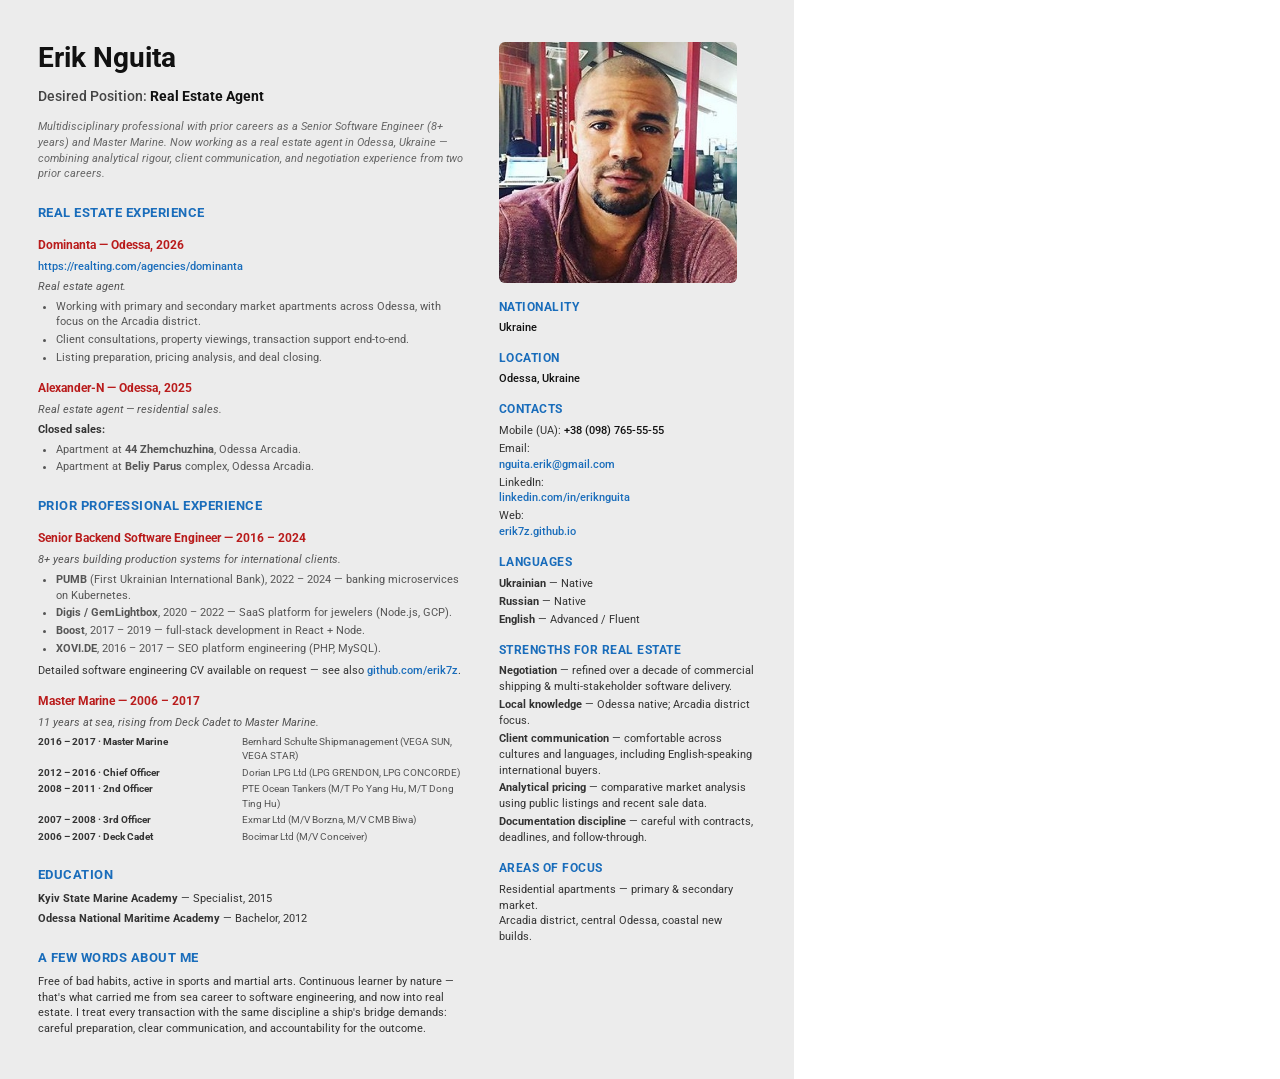
==== docs/nguita_erik_realty_agent.html @ 49d54cf5 "feat(cv): add real estate agent CV and second download link Add a new realty-agent CV at docs/nguita" ====
<!DOCTYPE html>
<html lang="en">
<head>
<meta charset="utf-8" />
<title>Erik Nguita | Real Estate Agent CV</title>
<link href="https://fonts.googleapis.com/css?family=Roboto:300,400,500,700&display=swap" rel="stylesheet" />
<style>
  @page { size: A4; margin: 0; }
  * { box-sizing: border-box; }
  html, body { margin: 0; padding: 0; }
  body {
    font-family: 'Roboto', Arial, sans-serif;
    font-size: 11px;
    line-height: 1.45;
    color: #333;
    background: #ffffff;
  }
  .page {
    width: 21cm;
    background: #ececec;
    display: grid;
    grid-template-columns: 1fr 6.8cm;
    padding: 1cm 1cm 1cm 1cm;
    gap: 0.8cm;
    page-break-after: avoid;
  }
  .main h1 {
    font-size: 28px;
    font-weight: 700;
    margin: 0 0 8px 0;
    color: #111;
  }
  .main .desired {
    font-size: 14px;
    margin: 0 0 12px 0;
    color: #444;
  }
  .main .desired strong { font-weight: 500; }
  .main .desired b { font-weight: 700; color: #111; }
  .intro {
    color: #666;
    margin: 0 0 10px 0;
    font-style: italic;
  }
  .main h2 {
    color: #1a6dbb;
    font-size: 13px;
    font-weight: 700;
    letter-spacing: 0.5px;
    margin: 22px 0 6px 0;
    text-transform: uppercase;
  }
  .main h3 {
    color: #b91c1c;
    font-size: 12px;
    font-weight: 700;
    margin: 14px 0 4px 0;
  }
  .main a { color: #1a6dbb; text-decoration: none; font-weight: 500; }
  .main p { margin: 4px 0; }
  .main ul { margin: 4px 0 6px 0; padding-left: 18px; color: #555; }
  .main ul li { margin-bottom: 2px; }
  .meta { color: #555; font-style: italic; margin: 2px 0 6px 0; }
  .deal-list { color: #555; }
  .deal-list strong { color: #333; }

  .sidebar {
    background: transparent;
    padding-top: 4px;
  }
  .sidebar img.photo {
    width: 100%;
    max-width: 6.3cm;
    border-radius: 6px;
    display: block;
    margin: 0 0 16px 0;
    object-fit: cover;
  }
  .sidebar h4 {
    color: #1a6dbb;
    font-size: 12px;
    font-weight: 700;
    letter-spacing: 0.5px;
    margin: 14px 0 4px 0;
    text-transform: uppercase;
  }
  .sidebar p { margin: 2px 0; }
  .sidebar a { color: #1a6dbb; text-decoration: none; font-weight: 500; }
  .sidebar .label { color: #333; }
  .sidebar .value { color: #111; font-weight: 500; }

  .marine-career { font-size: 10px; }
  .marine-career .row { display: grid; grid-template-columns: 5.2cm 1fr; column-gap: 8px; margin-bottom: 2px; color: #555; }
  .marine-career .row b { color: #333; }

  .footer-note { color: #888; font-size: 10px; margin-top: 14px; font-style: italic; }
</style>
</head>
<body>
<div class="page">
  <div class="main">
    <h1>Erik Nguita</h1>
    <p class="desired"><strong>Desired Position:</strong> <b>Real Estate Agent</b></p>
    <p class="intro">
      Multidisciplinary professional with prior careers as a Senior Software Engineer
      (8+ years) and Master Marine. Now working as a real estate agent in Odessa,
      Ukraine — combining analytical rigour, client communication, and
      negotiation experience from two prior careers.
    </p>

    <h2>Real Estate Experience</h2>

    <h3>Dominanta — Odessa, 2026</h3>
    <p><a href="https://realting.com/agencies/dominanta">https://realting.com/agencies/dominanta</a></p>
    <p class="meta">Real estate agent.</p>
    <ul>
      <li>Working with primary and secondary market apartments across Odessa, with focus on the Arcadia district.</li>
      <li>Client consultations, property viewings, transaction support end-to-end.</li>
      <li>Listing preparation, pricing analysis, and deal closing.</li>
    </ul>

    <h3>Alexander-N — Odessa, 2025</h3>
    <p class="meta">Real estate agent — residential sales.</p>
    <p class="deal-list"><strong>Closed sales:</strong></p>
    <ul>
      <li>Apartment at <strong>44 Zhemchuzhina</strong>, Odessa Arcadia.</li>
      <li>Apartment at <strong>Beliy Parus</strong> complex, Odessa Arcadia.</li>
    </ul>

    <h2>Prior Professional Experience</h2>

    <h3>Senior Backend Software Engineer — 2016 – 2024</h3>
    <p class="meta">8+ years building production systems for international clients.</p>
    <ul>
      <li><b>PUMB</b> (First Ukrainian International Bank), 2022 – 2024 — banking microservices on Kubernetes.</li>
      <li><b>Digis / GemLightbox</b>, 2020 – 2022 — SaaS platform for jewelers (Node.js, GCP).</li>
      <li><b>Boost</b>, 2017 – 2019 — full-stack development in React + Node.</li>
      <li><b>XOVI.DE</b>, 2016 – 2017 — SEO platform engineering (PHP, MySQL).</li>
    </ul>
    <p>Detailed software engineering CV available on request — see also
       <a href="https://github.com/erik7z">github.com/erik7z</a>.</p>

    <h3>Master Marine — 2006 – 2017</h3>
    <p class="meta">11 years at sea, rising from Deck Cadet to Master Marine.</p>
    <div class="marine-career">
      <div class="row"><div><b>2016 – 2017 · Master Marine</b></div><div>Bernhard Schulte Shipmanagement (VEGA SUN, VEGA STAR)</div></div>
      <div class="row"><div><b>2012 – 2016 · Chief Officer</b></div><div>Dorian LPG Ltd (LPG GRENDON, LPG CONCORDE)</div></div>
      <div class="row"><div><b>2008 – 2011 · 2nd Officer</b></div><div>PTE Ocean Tankers (M/T Po Yang Hu, M/T Dong Ting Hu)</div></div>
      <div class="row"><div><b>2007 – 2008 · 3rd Officer</b></div><div>Exmar Ltd (M/V Borzna, M/V CMB Biwa)</div></div>
      <div class="row"><div><b>2006 – 2007 · Deck Cadet</b></div><div>Bocimar Ltd (M/V Conceiver)</div></div>
    </div>

    <h2>Education</h2>
    <p><b>Kyiv State Marine Academy</b> — Specialist, 2015</p>
    <p><b>Odessa National Maritime Academy</b> — Bachelor, 2012</p>

    <h2>A Few Words About Me</h2>
    <p>Free of bad habits, active in sports and martial arts. Continuous learner
    by nature — that's what carried me from sea career to software engineering,
    and now into real estate. I treat every transaction with the same
    discipline a ship's bridge demands: careful preparation, clear
    communication, and accountability for the outcome.</p>

  </div>
  <div class="sidebar">
    <img src="../eriknguita.jpg" alt="Erik Nguita" class="photo" />

    <h4>Nationality</h4>
    <p class="value">Ukraine</p>

    <h4>Location</h4>
    <p class="value">Odessa, Ukraine</p>

    <h4>Contacts</h4>
    <p><span class="label">Mobile (UA):</span> <span class="value">+38 (098) 765-55-55</span></p>
    <p><span class="label">Email:</span><br/><a href="mailto:nguita.erik@gmail.com">nguita.erik@gmail.com</a></p>
    <p><span class="label">LinkedIn:</span><br/><a href="https://linkedin.com/in/eriknguita">linkedin.com/in/eriknguita</a></p>
    <p><span class="label">Web:</span><br/><a href="https://erik7z.github.io">erik7z.github.io</a></p>

    <h4>Languages</h4>
    <p><b>Ukrainian</b> — Native</p>
    <p><b>Russian</b> — Native</p>
    <p><b>English</b> — Advanced / Fluent</p>

    <h4>Strengths for Real Estate</h4>
    <p><b>Negotiation</b> — refined over a decade of commercial shipping &amp; multi-stakeholder software delivery.</p>
    <p><b>Local knowledge</b> — Odessa native; Arcadia district focus.</p>
    <p><b>Client communication</b> — comfortable across cultures and languages, including English-speaking international buyers.</p>
    <p><b>Analytical pricing</b> — comparative market analysis using public listings and recent sale data.</p>
    <p><b>Documentation discipline</b> — careful with contracts, deadlines, and follow-through.</p>

    <h4>Areas of Focus</h4>
    <p>Residential apartments — primary &amp; secondary market.<br/>
       Arcadia district, central Odessa, coastal new builds.</p>

  </div>
</div>
</body>
</html>
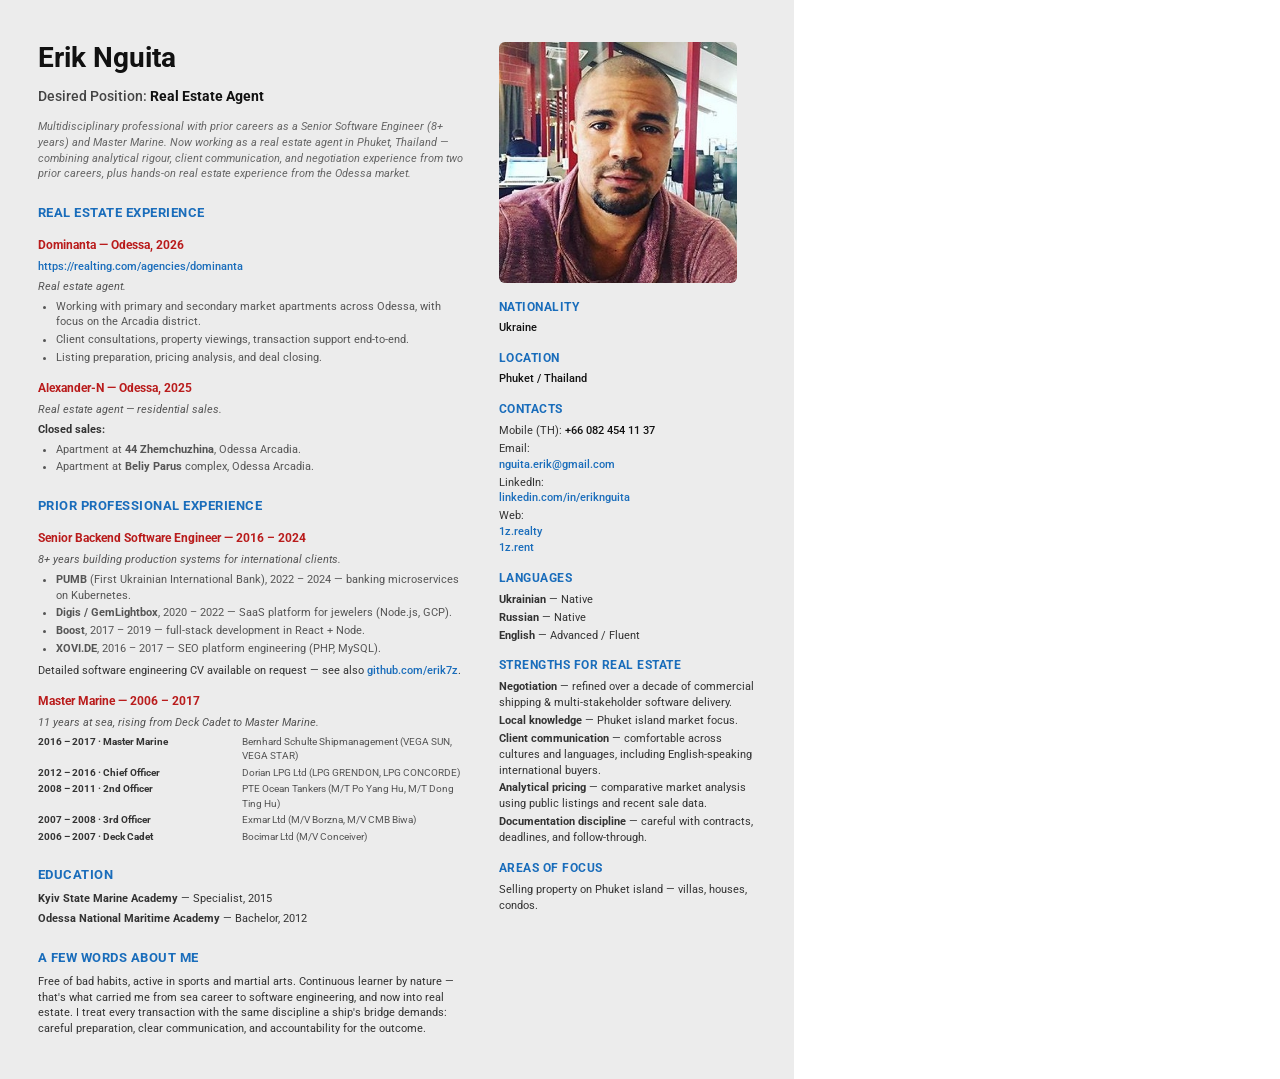
==== commit cee2c8fe: "docs(cv): relocate realty CV to Phuket; update mobile, websites, focus - Location: Phuket / Thailand" ====
--- a/docs/nguita_erik_realty_agent.html
+++ b/docs/nguita_erik_realty_agent.html
@@ -103,9 +103,10 @@
     <p class="desired"><strong>Desired Position:</strong> <b>Real Estate Agent</b></p>
     <p class="intro">
       Multidisciplinary professional with prior careers as a Senior Software Engineer
-      (8+ years) and Master Marine. Now working as a real estate agent in Odessa,
-      Ukraine — combining analytical rigour, client communication, and
-      negotiation experience from two prior careers.
+      (8+ years) and Master Marine. Now working as a real estate agent in Phuket,
+      Thailand — combining analytical rigour, client communication, and
+      negotiation experience from two prior careers, plus hands-on real estate
+      experience from the Odessa market.
     </p>
 
     <h2>Real Estate Experience</h2>
@@ -169,13 +170,13 @@
     <p class="value">Ukraine</p>
 
     <h4>Location</h4>
-    <p class="value">Odessa, Ukraine</p>
+    <p class="value">Phuket / Thailand</p>
 
     <h4>Contacts</h4>
-    <p><span class="label">Mobile (UA):</span> <span class="value">+38 (098) 765-55-55</span></p>
+    <p><span class="label">Mobile (TH):</span> <span class="value">+66 082 454 11 37</span></p>
     <p><span class="label">Email:</span><br/><a href="mailto:nguita.erik@gmail.com">nguita.erik@gmail.com</a></p>
     <p><span class="label">LinkedIn:</span><br/><a href="https://linkedin.com/in/eriknguita">linkedin.com/in/eriknguita</a></p>
-    <p><span class="label">Web:</span><br/><a href="https://erik7z.github.io">erik7z.github.io</a></p>
+    <p><span class="label">Web:</span><br/><a href="https://1z.realty">1z.realty</a><br/><a href="https://1z.rent">1z.rent</a></p>
 
     <h4>Languages</h4>
     <p><b>Ukrainian</b> — Native</p>
@@ -184,14 +185,13 @@
 
     <h4>Strengths for Real Estate</h4>
     <p><b>Negotiation</b> — refined over a decade of commercial shipping &amp; multi-stakeholder software delivery.</p>
-    <p><b>Local knowledge</b> — Odessa native; Arcadia district focus.</p>
+    <p><b>Local knowledge</b> — Phuket island market focus.</p>
     <p><b>Client communication</b> — comfortable across cultures and languages, including English-speaking international buyers.</p>
     <p><b>Analytical pricing</b> — comparative market analysis using public listings and recent sale data.</p>
     <p><b>Documentation discipline</b> — careful with contracts, deadlines, and follow-through.</p>
 
     <h4>Areas of Focus</h4>
-    <p>Residential apartments — primary &amp; secondary market.<br/>
-       Arcadia district, central Odessa, coastal new builds.</p>
+    <p>Selling property on Phuket island — villas, houses, condos.</p>
 
   </div>
 </div>
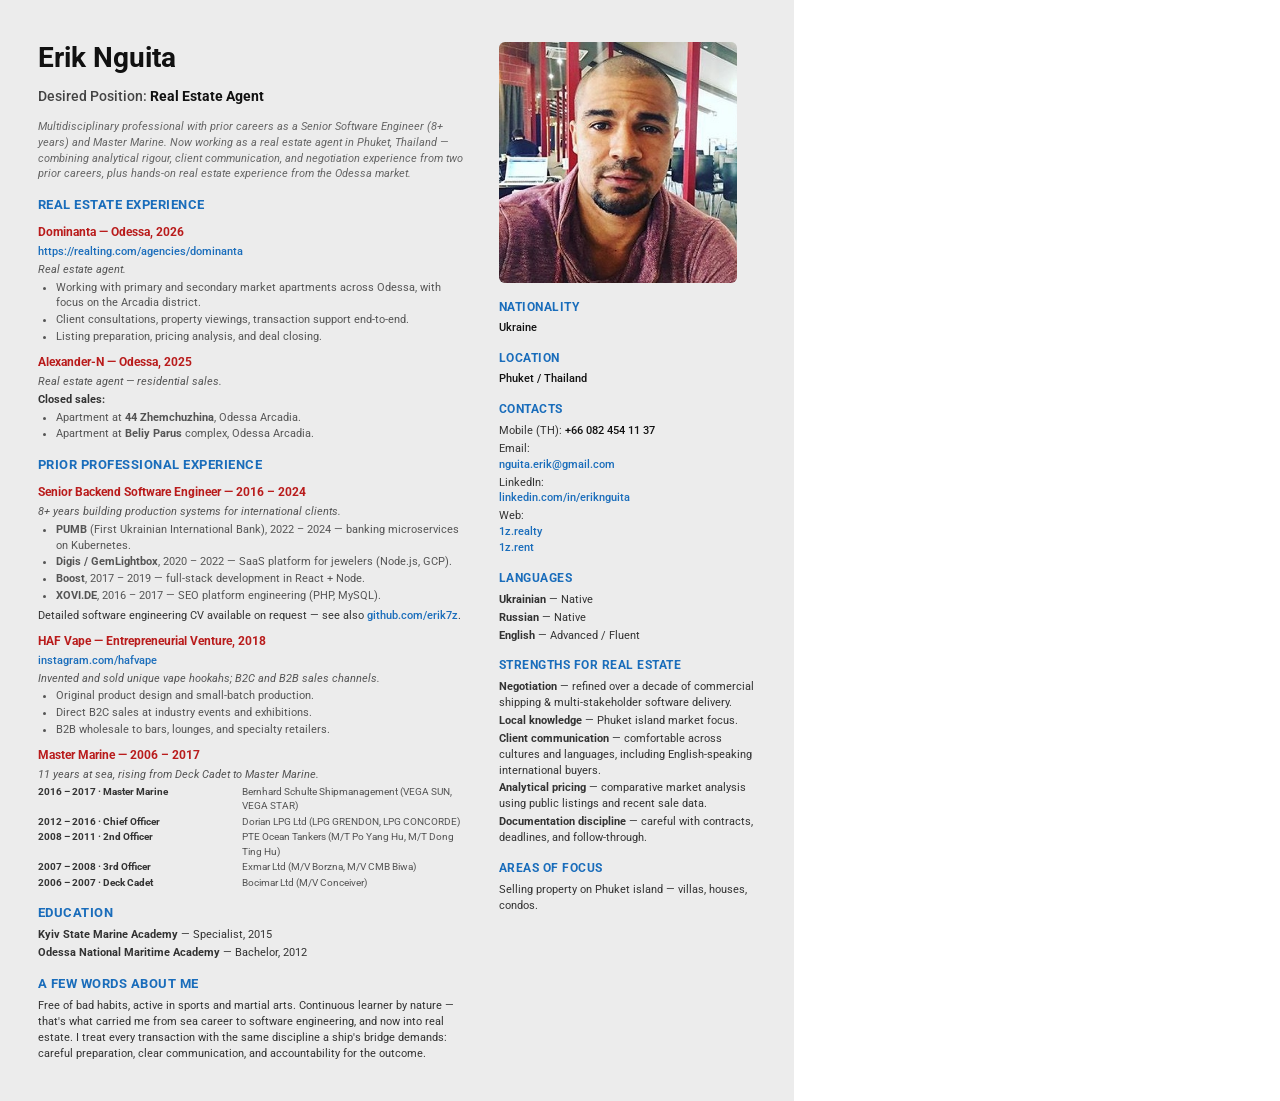
==== commit 66ddd6c5: "docs(cv): add HAF Vape 2018 entrepreneurial venture entry Add HAF Vape (instagram.com/hafvape) under" ====
--- a/docs/nguita_erik_realty_agent.html
+++ b/docs/nguita_erik_realty_agent.html
@@ -39,7 +39,7 @@
   .main .desired b { font-weight: 700; color: #111; }
   .intro {
     color: #666;
-    margin: 0 0 10px 0;
+    margin: 0 0 6px 0;
     font-style: italic;
   }
   .main h2 {
@@ -47,20 +47,20 @@
     font-size: 13px;
     font-weight: 700;
     letter-spacing: 0.5px;
-    margin: 22px 0 6px 0;
+    margin: 14px 0 4px 0;
     text-transform: uppercase;
   }
   .main h3 {
     color: #b91c1c;
     font-size: 12px;
     font-weight: 700;
-    margin: 14px 0 4px 0;
+    margin: 9px 0 2px 0;
   }
   .main a { color: #1a6dbb; text-decoration: none; font-weight: 500; }
-  .main p { margin: 4px 0; }
-  .main ul { margin: 4px 0 6px 0; padding-left: 18px; color: #555; }
-  .main ul li { margin-bottom: 2px; }
-  .meta { color: #555; font-style: italic; margin: 2px 0 6px 0; }
+  .main p { margin: 2px 0; }
+  .main ul { margin: 2px 0 4px 0; padding-left: 18px; color: #555; }
+  .main ul li { margin-bottom: 1px; }
+  .meta { color: #555; font-style: italic; margin: 1px 0 3px 0; }
   .deal-list { color: #555; }
   .deal-list strong { color: #333; }
 
@@ -90,7 +90,7 @@
   .sidebar .value { color: #111; font-weight: 500; }
 
   .marine-career { font-size: 10px; }
-  .marine-career .row { display: grid; grid-template-columns: 5.2cm 1fr; column-gap: 8px; margin-bottom: 2px; color: #555; }
+  .marine-career .row { display: grid; grid-template-columns: 5.2cm 1fr; column-gap: 8px; margin-bottom: 1px; color: #555; }
   .marine-career .row b { color: #333; }
 
   .footer-note { color: #888; font-size: 10px; margin-top: 14px; font-style: italic; }
@@ -141,6 +141,15 @@
     <p>Detailed software engineering CV available on request — see also
        <a href="https://github.com/erik7z">github.com/erik7z</a>.</p>
 
+    <h3>HAF Vape — Entrepreneurial Venture, 2018</h3>
+    <p><a href="https://www.instagram.com/hafvape/">instagram.com/hafvape</a></p>
+    <p class="meta">Invented and sold unique vape hookahs; B2C and B2B sales channels.</p>
+    <ul>
+      <li>Original product design and small-batch production.</li>
+      <li>Direct B2C sales at industry events and exhibitions.</li>
+      <li>B2B wholesale to bars, lounges, and specialty retailers.</li>
+    </ul>
+
     <h3>Master Marine — 2006 – 2017</h3>
     <p class="meta">11 years at sea, rising from Deck Cadet to Master Marine.</p>
     <div class="marine-career">
